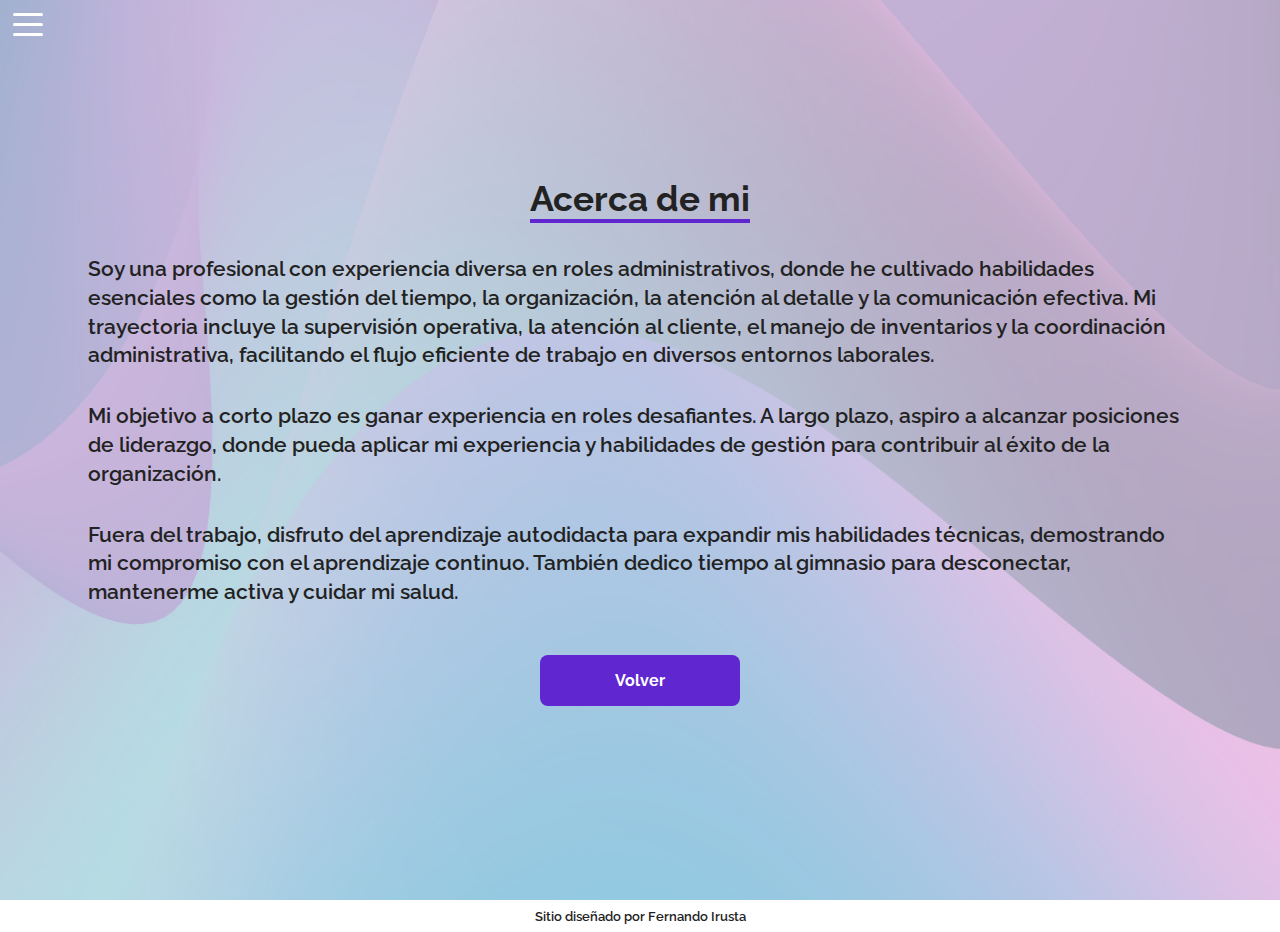
==== pages/about.html @ ad1e0797 "first commit" ====
<!DOCTYPE html>
<html lang="es">

<head>
  <meta charset="UTF-8">
  <meta name="viewport" content="width=device-width, initial-scale=1.0">

  <!-- font -->
  <link rel="preconnect" href="https://fonts.googleapis.com" rel="preconnect">
  <link rel="preconnect" href="https://fonts.gstatic.com" crossorigin>
  <link href="https://fonts.googleapis.com/css2?family=Raleway:wght@400;700&display=swap" rel="stylesheet">

  <!-- styles -->
  <link rel="stylesheet" href="../styles/about.css">
  <link rel="stylesheet" href="../styles/hamburguer_menu.css">

  <title>Acerca de mi</title>

  <!-- icons -->
  <link rel="icon" type="image/x-icon"
    href="https://examples-portfolios.github.io/maria_portfolio/assets/favicon-16x16.ico">
  <link rel="icon" type="image/x-icon" sizes="16x16"
    href="https://examples-portfolios.github.io/maria_portfolio/assets/favicon-16x16.ico">
  <link rel="icon" type="image/x-icon" sizes="32x32"
    href="https://examples-portfolios.github.io/maria_portfolio/assets/favicon-32x32.ico">
  <link rel="icon" type="image/x-icon" sizes="48x48"
    href="https://examples-portfolios.github.io/maria_portfolio/assets/favicon-48x48.ico">

  <!-- icon Apple -->
  <link rel="apple-touch-icon" sizes="180x180"
    href="https://examples-portfolios.github.io/maria_portfolio/assets/apple-touch-icon.png">




</head>

<body class="body-background">
  <!-- hamburger btn -->
  <div class="menu-btn">
    <div class="menu-btn__burger"></div>
  </div>

  <!-- panel -->
  <nav class="panel">
    <div class="menu">

      <a href="../index.html" class="menu-link index-link">Inicio</a>

      <a href="about.html" class="menu-link">Acerca de mi</a>

      <a href="experience.html" class="menu-link">Experiencias</a>

      <a href="../assets/Maria-Rojas.pdf" download class="menu-link" rel="noopener">Descargar CV</a>

      <div class="contact-icons">


        <a href="https://web.whatsapp.com/" class="menu-link link-whatsapp" target="_blank" rel="noopener">
          <svg xmlns="http://www.w3.org/2000/svg" width="24" height="24" viewBox="0 0 24 24">
            <path fill-rule="evenodd" clip-rule="evenodd"
              d="M18.403 5.633A8.919 8.919 0 0 0 12.053 3c-4.948 0-8.976 4.027-8.978 8.977 0 1.582.413 3.126 1.198 4.488L3 21.116l4.759-1.249a8.981 8.981 0 0 0 4.29 1.093h.004c4.947 0 8.975-4.027 8.977-8.977a8.926 8.926 0 0 0-2.627-6.35m-6.35 13.812h-.003a7.446 7.446 0 0 1-3.798-1.041l-.272-.162-2.824.741.753-2.753-.177-.282a7.448 7.448 0 0 1-1.141-3.971c.002-4.114 3.349-7.461 7.465-7.461a7.413 7.413 0 0 1 5.275 2.188 7.42 7.42 0 0 1 2.183 5.279c-.002 4.114-3.349 7.462-7.461 7.462m4.093-5.589c-.225-.113-1.327-.655-1.533-.73-.205-.075-.354-.112-.504.112s-.58.729-.711.879-.262.168-.486.056-.947-.349-1.804-1.113c-.667-.595-1.117-1.329-1.248-1.554s-.014-.346.099-.458c.101-.1.224-.262.336-.393.112-.131.149-.224.224-.374s.038-.281-.019-.393c-.056-.113-.505-1.217-.692-1.666-.181-.435-.366-.377-.504-.383a9.65 9.65 0 0 0-.429-.008.826.826 0 0 0-.599.28c-.206.225-.785.767-.785 1.871s.804 2.171.916 2.321c.112.15 1.582 2.415 3.832 3.387.536.231.954.369 1.279.473.537.171 1.026.146 1.413.089.431-.064 1.327-.542 1.514-1.066.187-.524.187-.973.131-1.067-.056-.094-.207-.151-.43-.263">
            </path>
          </svg>
        </a>

        <a href="mailto:examplemail@gmail.com" class="menu-link link-mail" target="_blank" rel="noopener">
          <svg xmlns="http://www.w3.org/2000/svg" width="24" height="24" viewBox="0 0 24 24">
            <path
              d="M20 4H4c-1.103 0-2 .897-2 2v12c0 1.103.897 2 2 2h16c1.103 0 2-.897 2-2V6c0-1.103-.897-2-2-2zm0 2v.511l-8 6.223-8-6.222V6h16zM4 18V9.044l7.386 5.745a.994.994 0 0 0 1.228 0L20 9.044 20.002 18H4z">
            </path>
          </svg>
        </a>

        <a href="https://www.linkedin.com/" class="menu-link link-linkedin" target="_blank" rel="noopener">
          <svg xmlns="http://www.w3.org/2000/svg" width="24" height="24" viewBox="0 0 24 24">
            <circle cx="4.983" cy="5.009" r="2.188"></circle>
            <path
              d="M9.237 8.855v12.139h3.769v-6.003c0-1.584.298-3.118 2.262-3.118 1.937 0 1.961 1.811 1.961 3.218v5.904H21v-6.657c0-3.27-.704-5.783-4.526-5.783-1.835 0-3.065 1.007-3.568 1.96h-.051v-1.66H9.237zm-6.142 0H6.87v12.139H3.095z">
            </path>
          </svg>
        </a>





      </div>
    </div>
  </nav>

  <!-- about section -->
  <section class="about container">

    <h2 class="title">Acerca de mi</h2>

    <p>
      Soy una profesional con experiencia diversa en roles administrativos, donde he cultivado habilidades esenciales
      como la
      gestión del tiempo, la organización, la atención al detalle y la comunicación efectiva. Mi trayectoria incluye la
      supervisión operativa, la atención al cliente, el manejo de inventarios y la coordinación administrativa,
      facilitando el
      flujo eficiente de trabajo en diversos entornos laborales.
    </p>

    <p>
      Mi objetivo a corto plazo es ganar experiencia en roles desafiantes. A largo plazo, aspiro a alcanzar posiciones
      de
      liderazgo, donde pueda aplicar mi experiencia y habilidades de gestión para contribuir al éxito de la
      organización.
    </p>

    <p>
      Fuera del trabajo, disfruto del aprendizaje autodidacta para expandir mis habilidades técnicas, demostrando mi
      compromiso con el aprendizaje continuo. También dedico tiempo al gimnasio para desconectar, mantenerme activa y
      cuidar
      mi salud.
    </p>


    <a data-go-back class="btn">Volver</a>


  </section>

  <!-- footer -->
  <footer class="footer">
    <small>Sitio diseñado por <a href="https://wa.me/message/ZHBYMGVFYANLB1" target="_blank" rel="noopener">Fernando
        Irusta</a></small>
  </footer>

  <script type="module" src="../scripts/main.js"></script>
</body>

</html>
---- styles/about.css ----
/**** Custom Properties **********************************************/
:root {
  --first-color: #6027d1;
  --white-color: #fff;
  --black-color: #000;
  --gray-dark-color: #171717;
  --text-color: #222;
  --font: "Raleway", sans-serif;
  --border: 0.3rem solid var(--first-color);
  --border-radius: 0.5rem;
  --max-width: 1200px;
}

/**** Reset **********************************************/
html {
  box-sizing: border-box;
  font-family: var(--font);
  font-size: 16px;
  scroll-behavior: smooth;
}

*,
*::after,
*::before {
  box-sizing: inherit;
  margin: 0;
  color: var(--text-color);
}

a {
  text-decoration: none;
}

h1 {
  margin: 0;
  font-size: 2rem;
}

h2 {
  margin: 0;
  font-size: 1.5rem;
}

h3 {
  margin: 0;
  font-size: 1.25rem;
}

img {
  max-width: 100%;
  height: auto;
}

/**** Utilities **********************************************/

/****** btn ******/
.btn {
  width: 200px;
  margin: 2rem;
  padding: 1rem;
  display: inline-block;
  cursor: pointer;
  font-weight: bold;
  text-align: center;
  border-radius: var(--border-radius);
  background: var(--first-color);
  color: var(--white-color);
  transition: box-shadow 1s;
}

.btn:hover {
  box-shadow: rgba(240, 46, 170, 0.4) 0.313rem 0.313rem,
    rgba(240, 46, 170, 0.3) 0.625rem 0.625rem,
    rgba(240, 46, 170, 0.2) 0.938rem 0.938rem;
}

/****** others ******/

.container {
  margin-left: auto;
  margin-right: auto;
  max-width: var(--max-width);
  padding: 0 3rem;
}

.none {
  display: none;
}

/**** Site Styles **********************************************/

.body-background {
  background-image: url("../assets/background-body.png");
  background-repeat: no-repeat;
  background-size: cover;
  background-position: center;
  background-attachment: fixed;
}

/****** about section ******/

.about {
  min-height: 100vh;
  display: flex;
  flex-direction: column;
  justify-content: center;
  align-items: center;
}

/****** about paragraph ******/
.about p {
  margin: 1rem auto;
  font-weight: 600;
  font-size: 1.3rem;
  line-height: 1.8rem;
}

.title {
  font-size: 2.2rem;
  margin: 1rem auto;
  text-align: center;
  border-bottom: var(--border);
}

/* footer */
.footer {
  padding: 0.4rem;
  text-align: center;
  color: var(--black-color);
  background: rgba(255, 255, 255, 0.4);
  font-size: 1rem;
  font-weight: 600;
  /* backdrop-filter: blur(5px);
  -webkit-backdrop-filter: blur(5px); */
}

.footer a:hover {
  transition: color 1s;
  color: var(--first-color);
}
---- styles/hamburguer_menu.css ----
:root {
  --first-color: #6027d1;
  --white-color: #fff;
  --black-color: #000;
  --gray-dark-color: #171717;
  --font: "Raleway", sans-serif;
}

/********** Reset **********/
html {
  box-sizing: border-box;
  font-family: var(--font);
  font-size: 16px;
  scroll-behavior: smooth;
}

*,
*::after,
*::before {
  box-sizing: inherit;
  margin: 0;
}

a {
  text-decoration: none;
}

/********** Hamburguer Btn **********/

.menu-btn {
  position: fixed;
  top: 0.3rem;
  left: 0.5rem;
  width: 40px;
  height: 40px;
  cursor: pointer;
  z-index: 1000;
  display: flex;
  justify-content: center;
  align-items: center;
}

.menu-btn__burger {
  width: 30px;
  height: 3px;
  background-color: var(--white-color);
  border-radius: 5px;
  transition: transform 0.3s ease;
  position: relative;
}

.menu-btn__burger::before,
.menu-btn__burger::after {
  content: "";
  width: 30px;
  height: 3px;
  background-color: var(--white-color);
  border-radius: 5px;
  transition: transform 0.3s ease;
  position: absolute;
}

.menu-btn__burger::before {
  top: -10px;
}

.menu-btn__burger::after {
  bottom: -10px;
}

.menu-btn.is-active .menu-btn__burger {
  transform: rotate(45deg);
}

.menu-btn.is-active .menu-btn__burger::before {
  transform: rotate(-90deg) translateX(-10px);
}

.menu-btn.is-active .menu-btn__burger::after {
  transform: rotate(90deg) translateX(-10px);
}

/********** Panel **********/

.panel {
  position: fixed;
  top: 0;
  left: 0;
  bottom: 0;
  width: 300px;
  z-index: 998;
  background: rgba(0, 0, 0, 0.8);
  backdrop-filter: blur(11px);
  -webkit-backdrop-filter: blur(11px);
  box-shadow: 2px 0 5px rgba(0, 0, 0, 0.9);
  display: flex;
  flex-direction: column;
  justify-content: center;
  transform: translateX(-100%);
  opacity: 0;
  pointer-events: none;
  transition: transform 200ms ease-in-out, opacity 300ms ease;
}

.panel.is-active {
  transform: translateX(0);
  opacity: 1;
  pointer-events: auto;
}

.menu {
  display: flex;
  flex-direction: column;
}

.menu-link {
  padding: 2rem;
  font-size: 1.2rem;
  text-align: center;
  color: var(--white-color);
  font-weight: 600;
  transition: background-color 1.1s ease;
}

.menu-link:hover {
  background-color: var(--first-color);
}

.index-link {
  border-top: 2px solid var(--first-color);
}

.menu-link:not(:last-child) {
  border-bottom: 2px solid var(--first-color);
}

.contact-icons {
  width: 100%;
  display: flex;
  justify-content: center;
  border-bottom: 2px solid var(--first-color);
}

.contact-icons .menu-link {
  flex-grow: 1;
  display: flex;
  justify-content: center;
  align-items: center;
  padding: 1.5rem 0;
  border-bottom: none;
  transition: background-color 1.5s ease;
}

.menu-link svg {
  width: 1.9rem;
  height: 1.9rem;
  fill: var(--white-color);
}

.link-mail:hover {
  background-color: #c71610;
}

.link-whatsapp:hover {
  background-color: #25d366;
}

.link-linkedin:hover {
  background-color: #007bb5;
}
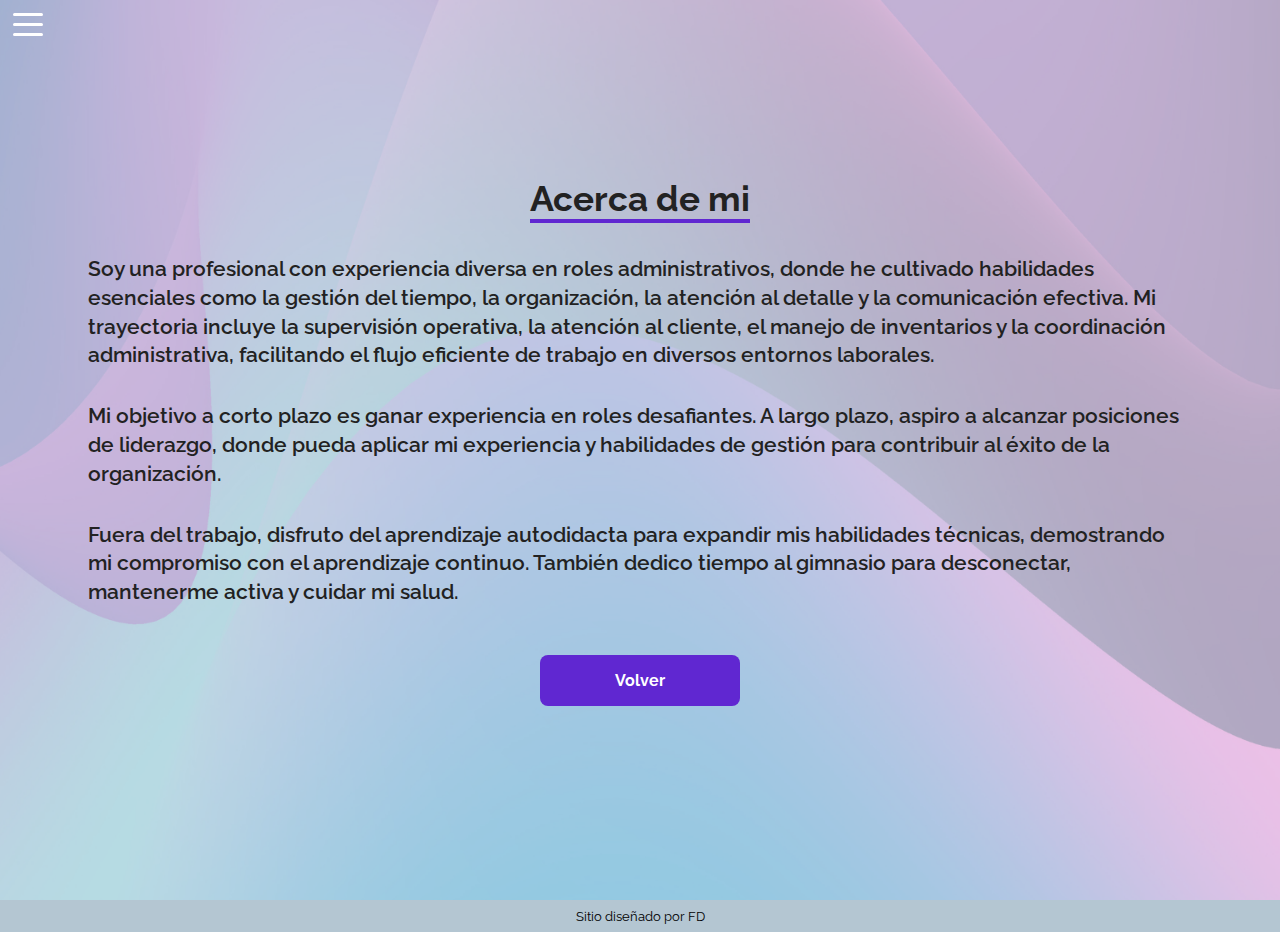
==== commit 945ed284: "fixing errors" ====
--- a/pages/about.html
+++ b/pages/about.html
@@ -17,21 +17,10 @@
   <title>Acerca de mi</title>
 
   <!-- icons -->
-  <link rel="icon" type="image/x-icon"
-    href="https://examples-portfolios.github.io/maria_portfolio/assets/favicon-16x16.ico">
-  <link rel="icon" type="image/x-icon" sizes="16x16"
-    href="https://examples-portfolios.github.io/maria_portfolio/assets/favicon-16x16.ico">
   <link rel="icon" type="image/x-icon" sizes="32x32"
     href="https://examples-portfolios.github.io/maria_portfolio/assets/favicon-32x32.ico">
-  <link rel="icon" type="image/x-icon" sizes="48x48"
-    href="https://examples-portfolios.github.io/maria_portfolio/assets/favicon-48x48.ico">
-
-  <!-- icon Apple -->
   <link rel="apple-touch-icon" sizes="180x180"
     href="https://examples-portfolios.github.io/maria_portfolio/assets/apple-touch-icon.png">
-
-
-
 
 </head>
 
@@ -125,8 +114,8 @@
 
   <!-- footer -->
   <footer class="footer">
-    <small>Sitio diseñado por <a href="https://wa.me/message/ZHBYMGVFYANLB1" target="_blank" rel="noopener">Fernando
-        Irusta</a></small>
+    <small>Sitio diseñado por <a href="https://wa.me/message/ZHBYMGVFYANLB1" target="_blank" rel="noopener"
+        aria-label="Contacto para diseño web">FD</a></small>
   </footer>
 
   <script type="module" src="../scripts/main.js"></script>
--- a/styles/about.css
+++ b/styles/about.css
@@ -3,12 +3,12 @@
   --first-color: #6027d1;
   --white-color: #fff;
   --black-color: #000;
-  --gray-dark-color: #171717;
   --text-color: #222;
   --font: "Raleway", sans-serif;
   --border: 0.3rem solid var(--first-color);
   --border-radius: 0.5rem;
   --max-width: 1200px;
+  --footer-color: #f5750d;
 }
 
 /**** Reset **********************************************/
@@ -31,24 +31,9 @@
   text-decoration: none;
 }
 
-h1 {
-  margin: 0;
-  font-size: 2rem;
-}
-
 h2 {
   margin: 0;
   font-size: 1.5rem;
-}
-
-h3 {
-  margin: 0;
-  font-size: 1.25rem;
-}
-
-img {
-  max-width: 100%;
-  height: auto;
 }
 
 /**** Utilities **********************************************/
@@ -122,19 +107,27 @@
   border-bottom: var(--border);
 }
 
-/* footer */
+/****** footer ******/
+
 .footer {
   padding: 0.4rem;
   text-align: center;
-  color: var(--black-color);
-  background: rgba(255, 255, 255, 0.4);
+  background: rgba(8, 65, 107, 0.3);
   font-size: 1rem;
   font-weight: 600;
   /* backdrop-filter: blur(5px);
   -webkit-backdrop-filter: blur(5px); */
 }
 
+.footer small,
+.footer a {
+  color: var(--black-color);
+  font-weight: 400;
+  transition: all 1.3s ease;
+}
+
 .footer a:hover {
-  transition: color 1s;
-  color: var(--first-color);
+  color: var(--footer-color);
+  font-size: 1.05rem;
+  transition: all 1.3s ease;
 }
